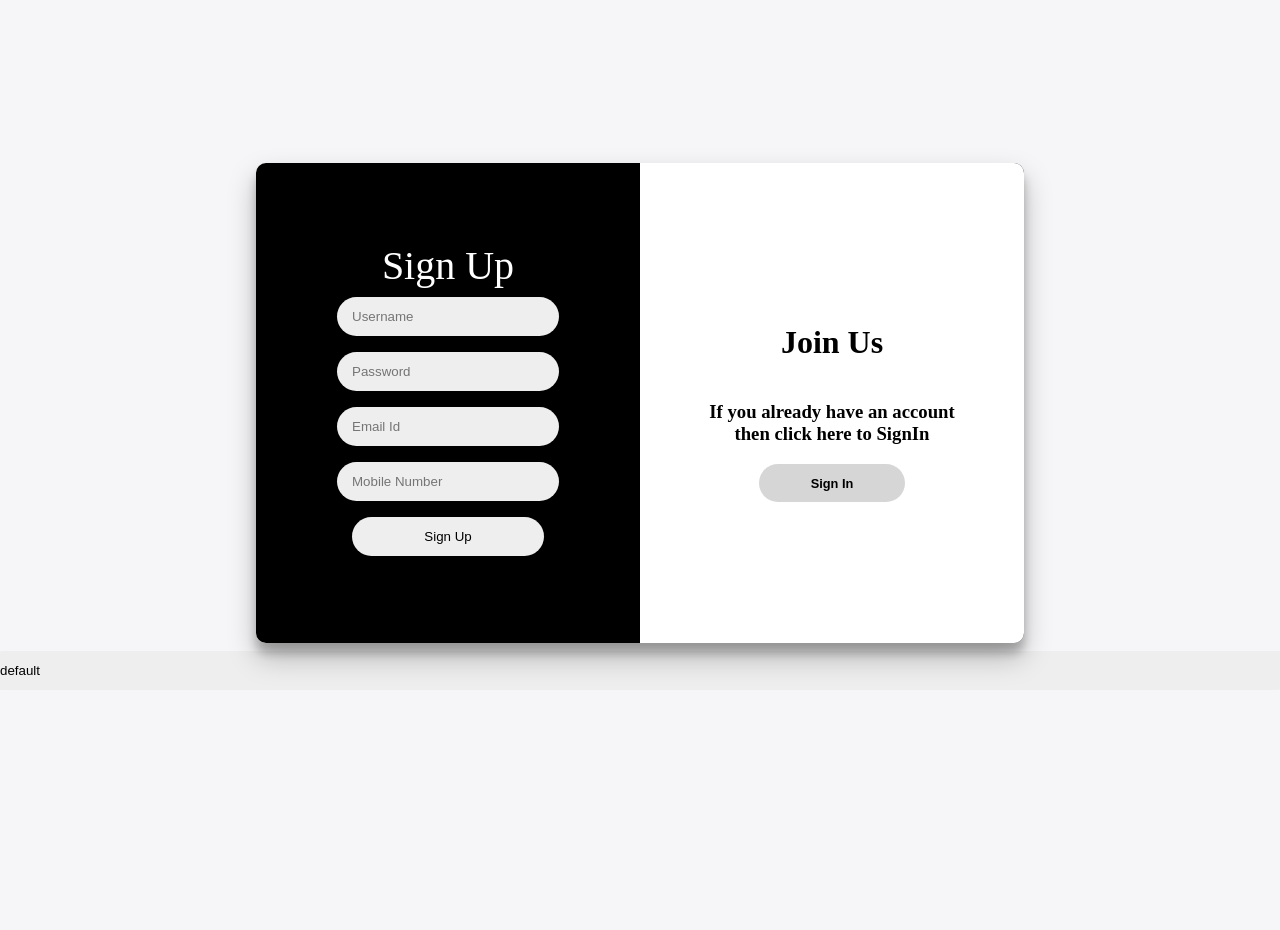
==== index.html @ d85d4961 "added the questions page" ====
<!DOCTYPE html>
<html lang="en">
<head>
    <meta charset="utf-8">
    <title>Welcome</title>
    <meta name="viewport" content="width=device-width, initial-scale=1">
    <link rel="stylesheet" type="text/css" media="screen" href="main.css">
    <script src="https://ajax.googleapis.com/ajax/libs/jquery/3.3.1/jquery.min.js"></script>
    <script>
        $(document).ready(function(){
            $("#sin").click(function(){
                $("#sinup").fadeToggle("800");
                $("#right-overlay").fadeToggle("800");
            });
            $("#sup").click(function(){
                $("#sinup").fadeToggle("800");
                $("#right-overlay").fadeToggle("800");
            });
        });
        $( "#dta" ).change(function() {
            $.alert({
                title: 'Congrats!',
                content: 'Registration Succesfull!',
            });
        });
    </script>
</head>
<body>
    <div class="container">
        <div class="sign-up" id="sinup">
            <form action="reg.jsp" method="POST">
                <span class="header">Sign Up</span>
                <input type="text" name="uid" required maxlength="30" placeholder="Username"/>
                <input type="password" required name="pwd" minlength="6" maxlength="30" placeholder="Password"/>
                <input type="email" required name="mail" maxlength="45" placeholder="Email Id"/>
                <input type="text" name="phn" maxlength="10" minlength="10" placeholder="Mobile Number"/>
                <input type="submit" value="Sign Up"/>
            </form>
        </div>
        <div class="sign-in" id="sinin">
            <form action="#" method="POST">
                <span class="header">Sign In</span>
                <input type="text" name="uid" required maxlength="30" placeholder="Username"/>
                <input type="password" required name="pwd" minlength="6" maxlength="30" placeholder="Password"/>
                <input type="submit" value="Sign In"/>
            </form> 
        </div>
        <div id="left-overlay" class="hidden">
            <h1>Welcome Back</h1>
            <h3>Hi if this is your first time here then please sign up here</h3>
            <button class="button" id="sup">Sign Up</button>
        </div>
        <div id="right-overlay" class="hidden">
            <h1>Join Us</h1>
            <h3>If you already have an account then click here to SignIn</h3>
            <button class="button" id="sin">Sign In</button>
        </div>
    </div>
    <input type="text" name="data" id="dta" value="default"/>
</body>
</html>
---- main.css ----
body {
	background: #f6f5f7;
	display: flex;
	justify-content: center;
	align-items: center;
	flex-direction: column;
	height: 100vh;
	margin: -20px 0 50px;
}
h3{
    padding: 0% 15%;
}
.header{
    color: #FFF;
    font-size: 2.5em;
}
.button{
	background-color: #d6d6d6;
	display: inline-block;
    border: none;
    border-radius: 25rem;
	padding: 0.9em 4em;
	font-size: 0.8em;
	font-weight: bold;
}
form {
    position: absolute;
	background-color: #000;
	display: flex;
	align-items: center;
	justify-content: center;
	flex-direction: column;
	padding: 0 25%;
	height: 100%;
	text-align: center;
}
input{
    background-color: #eee;
    border: none;
    border-radius: 25rem;
	padding: 12px 15px;
	margin: 8px 0;
	width: 100%;
}
.container {
	background-color: #fff;
	border-radius: 10px;
  	box-shadow: 0 14px 28px rgba(0,0,0,0.25), 
			0 10px 10px rgba(0,0,0,0.22);
	position: relative;
	overflow: hidden;
	width: 768px;
	max-width: 100%;
	min-height: 480px;
}
.sign-up{
    position: absolute; 
    height: 100%;
    left: 0%;
	width: 50%;
	z-index: 1;
}
.sign-in{
    position: absolute;
    height: 100%;
    left: 50%;
	width: 50%;
	z-index: 0;
}
#left-overlay{
	background-color: #fff;
    z-index: 0;
    color: #000;
    position: absolute;
    display: flex;
	align-items: center;
	justify-content: center;
    flex-direction: column;
    height: 100%;
    left: 0%;
    max-width: 50%;
	text-align: center;
}
#right-overlay{
	background-color: #fff;
    z-index: 1;
    color: #000;
    position: absolute;
    display: flex;
	align-items: center;
	justify-content: center;
    flex-direction: column;
    height: 100%;
    left: 50%;
    max-width: 50%;	
	text-align: center;
}
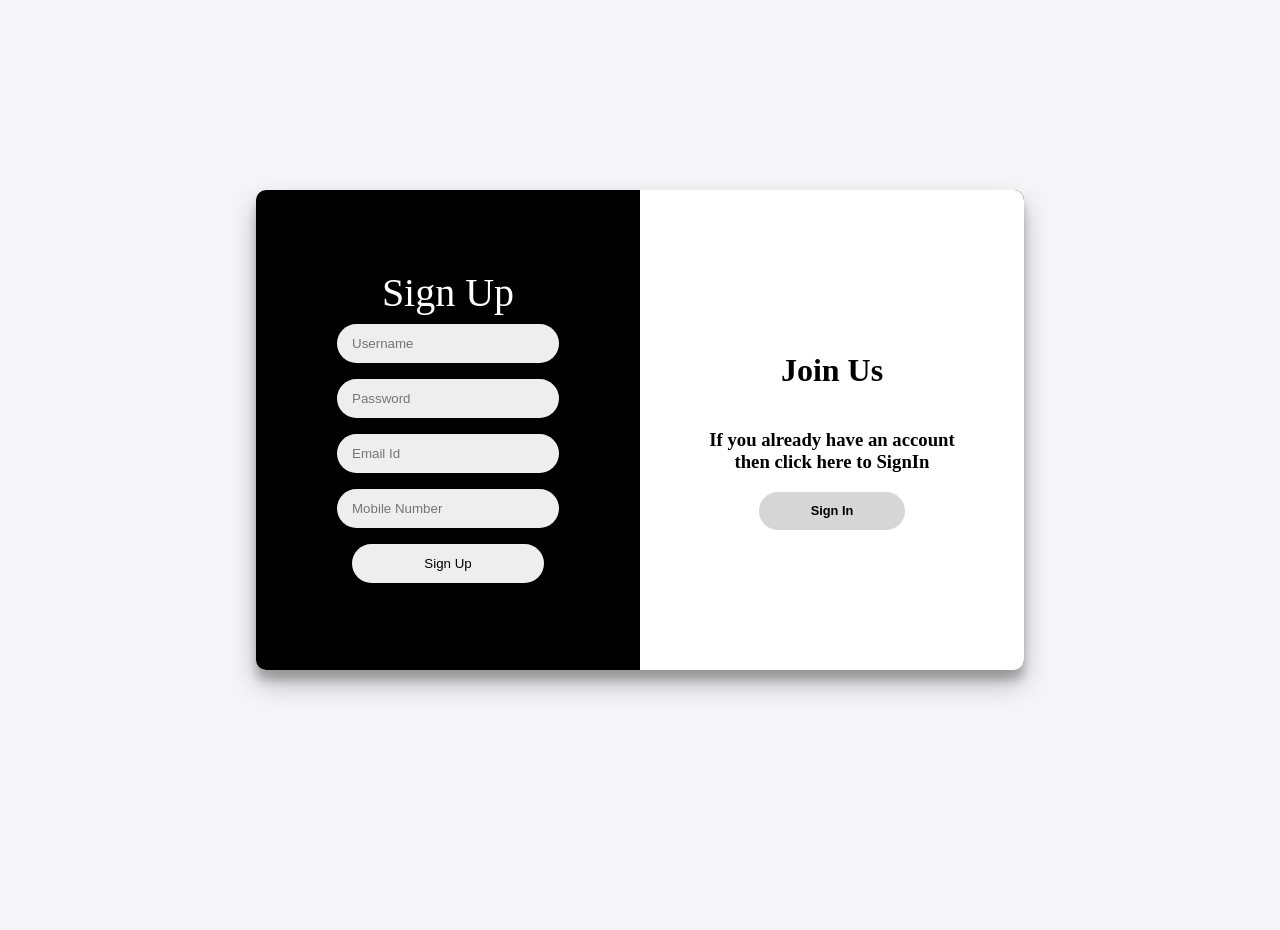
==== commit 907b0b22: "removed servlet program" ====
--- a/index.html
+++ b/index.html
@@ -56,6 +56,6 @@
             <button class="button" id="sin">Sign In</button>
         </div>
     </div>
-    <input type="text" name="data" id="dta" value="default"/>
+    <input type="hidden" name="data" id="dta" value="default"/>
 </body>
 </html>
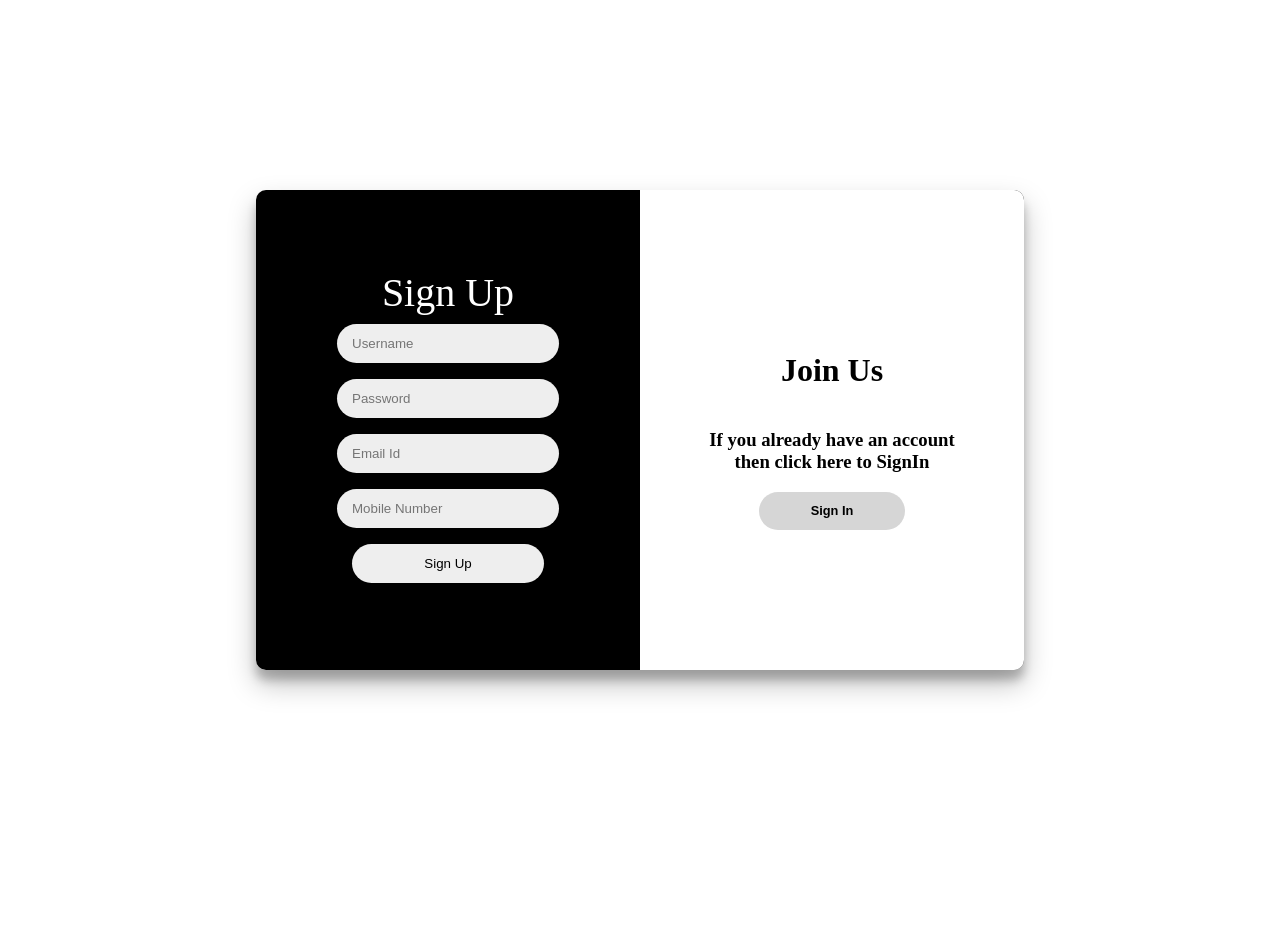
==== commit de8dab43: "Update index.html" ====
--- a/index.html
+++ b/index.html
@@ -25,7 +25,7 @@
         });
     </script>
 </head>
-<body>
+<body style="background:url(https://wallup.net/wp-content/uploads/2016/05/26/243473-cube-digital_art-blue-purple-748x468.jpg);background-repeat:no repeat;background-size:100% 100%">
     <div class="container">
         <div class="sign-up" id="sinup">
             <form action="reg.jsp" method="POST">
@@ -58,4 +58,4 @@
     </div>
     <input type="hidden" name="data" id="dta" value="default"/>
 </body>
-</html>+</html>
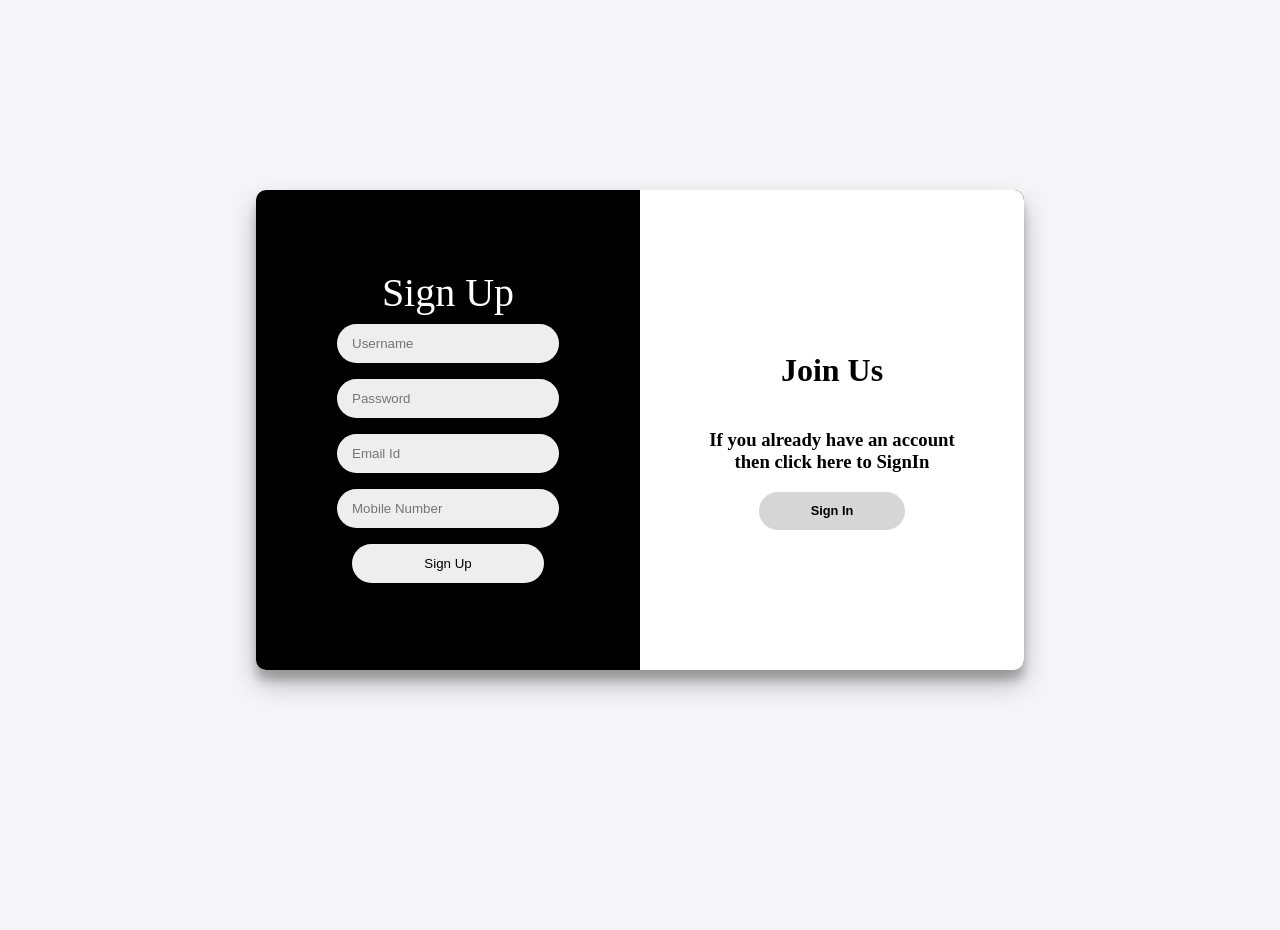
==== commit 4857b2d2: "added score page fixed the next and prev buttons edge cases" ====
--- a/index.html
+++ b/index.html
@@ -17,15 +17,9 @@
                 $("#right-overlay").fadeToggle("800");
             });
         });
-        $( "#dta" ).change(function() {
-            $.alert({
-                title: 'Congrats!',
-                content: 'Registration Succesfull!',
-            });
-        });
     </script>
 </head>
-<body style="background:url(https://wallup.net/wp-content/uploads/2016/05/26/243473-cube-digital_art-blue-purple-748x468.jpg);background-repeat:no repeat;background-size:100% 100%">
+<body>
     <div class="container">
         <div class="sign-up" id="sinup">
             <form action="reg.jsp" method="POST">
@@ -56,6 +50,5 @@
             <button class="button" id="sin">Sign In</button>
         </div>
     </div>
-    <input type="hidden" name="data" id="dta" value="default"/>
 </body>
-</html>
+</html>
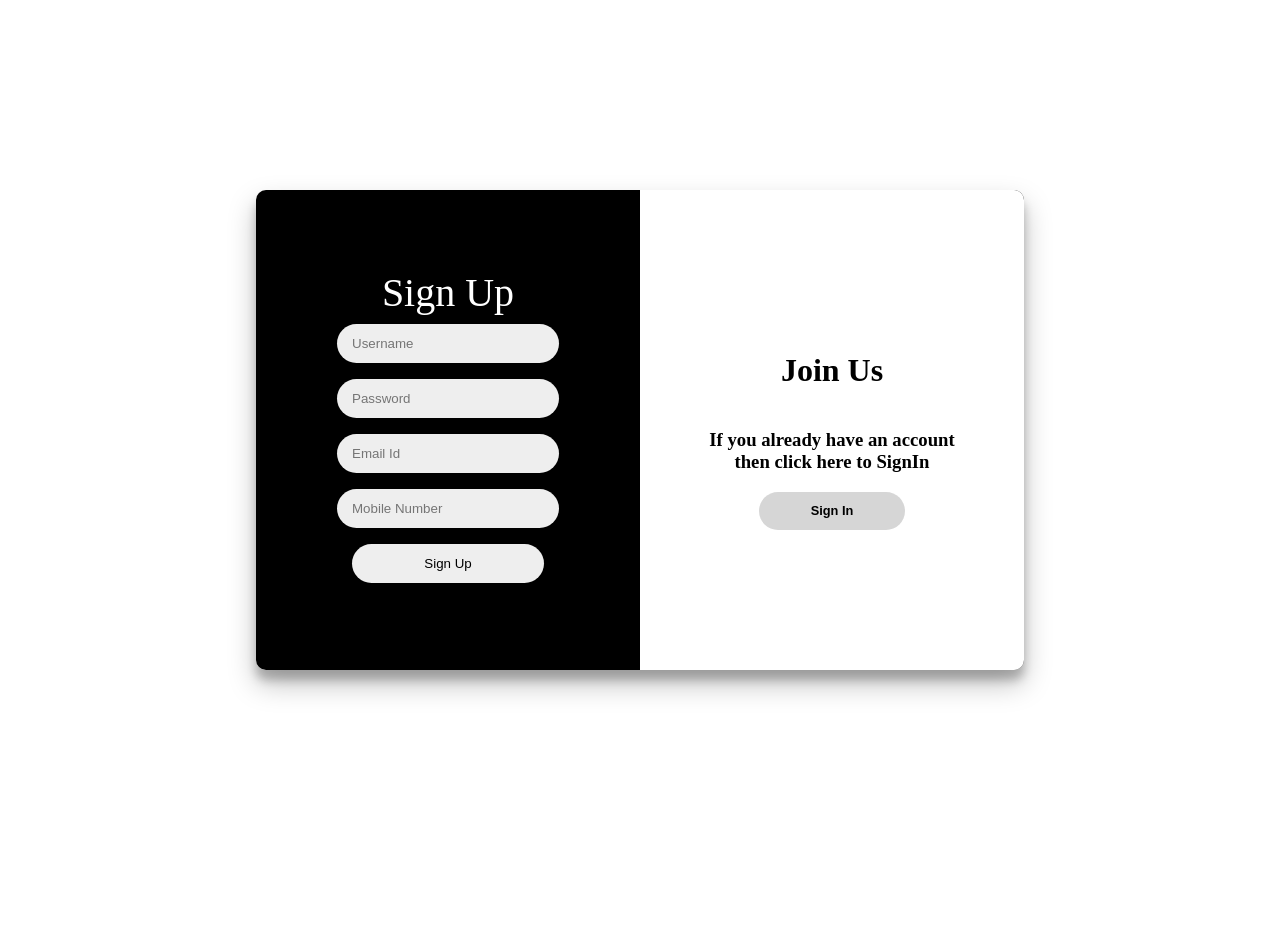
==== commit 488c01c1: "Merge branch 'master' of https://github.com/Lokesh-Balla/OnlineTestApp" ====
--- a/index.html
+++ b/index.html
@@ -19,7 +19,7 @@
         });
     </script>
 </head>
-<body>
+<body style="background:url(https://wallup.net/wp-content/uploads/2016/05/26/243473-cube-digital_art-blue-purple-748x468.jpg);background-repeat:no repeat;background-size:100% 100%">
     <div class="container">
         <div class="sign-up" id="sinup">
             <form action="reg.jsp" method="POST">
@@ -51,4 +51,4 @@
         </div>
     </div>
 </body>
-</html>+</html>
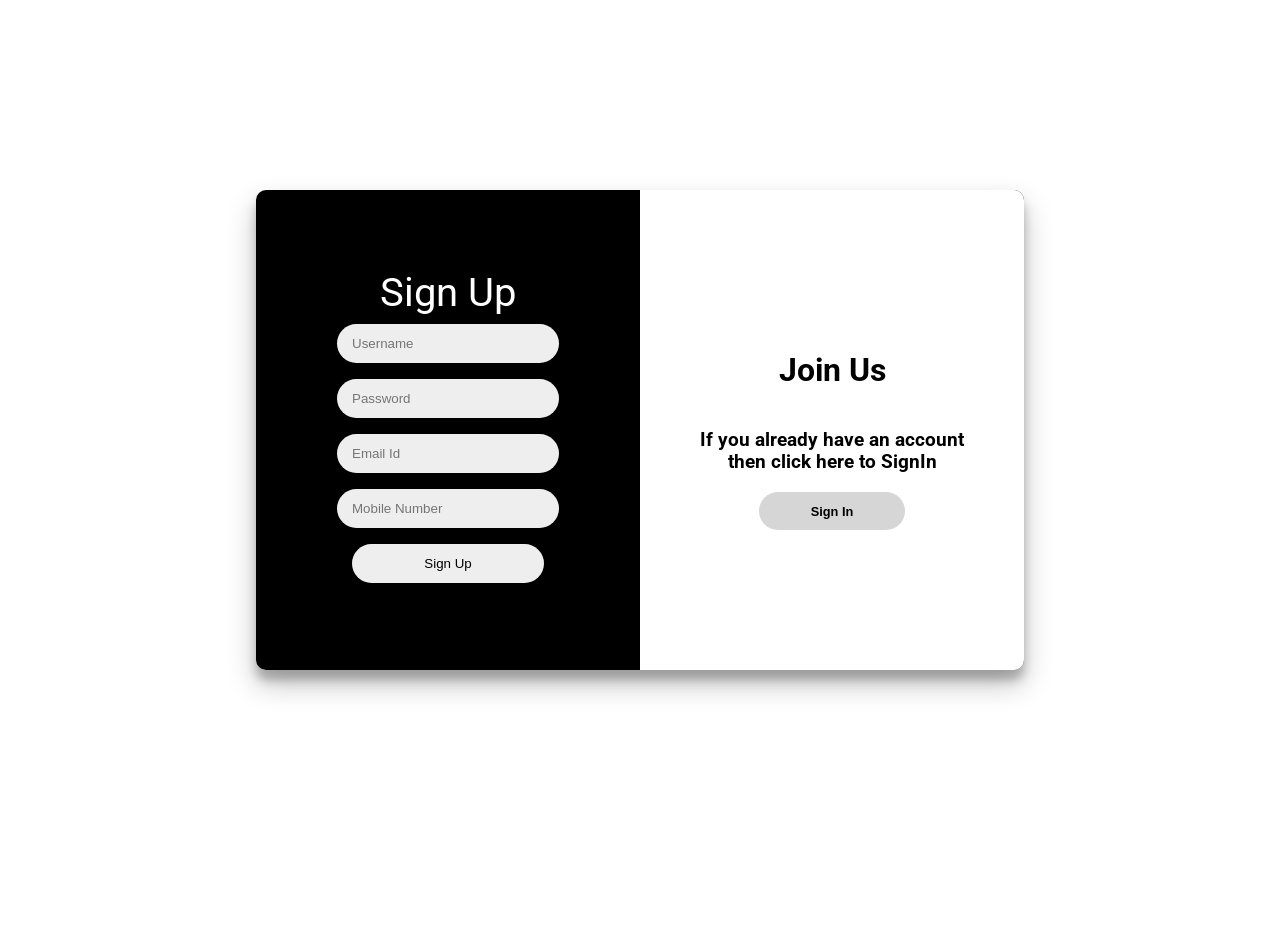
==== commit 092cf9e3: "css changes" ====
--- a/index.html
+++ b/index.html
@@ -4,6 +4,7 @@
     <meta charset="utf-8">
     <title>Welcome</title>
     <meta name="viewport" content="width=device-width, initial-scale=1">
+    <link href="https://fonts.googleapis.com/css?family=Roboto|Roboto+Slab" rel="stylesheet">
     <link rel="stylesheet" type="text/css" media="screen" href="main.css">
     <script src="https://ajax.googleapis.com/ajax/libs/jquery/3.3.1/jquery.min.js"></script>
     <script>
--- a/main.css
+++ b/main.css
@@ -44,6 +44,7 @@
 }
 .container {
 	background-color: #fff;
+	font-family: 'Roboto', sans-serif;
 	border-radius: 10px;
   	box-shadow: 0 14px 28px rgba(0,0,0,0.25), 
 			0 10px 10px rgba(0,0,0,0.22);
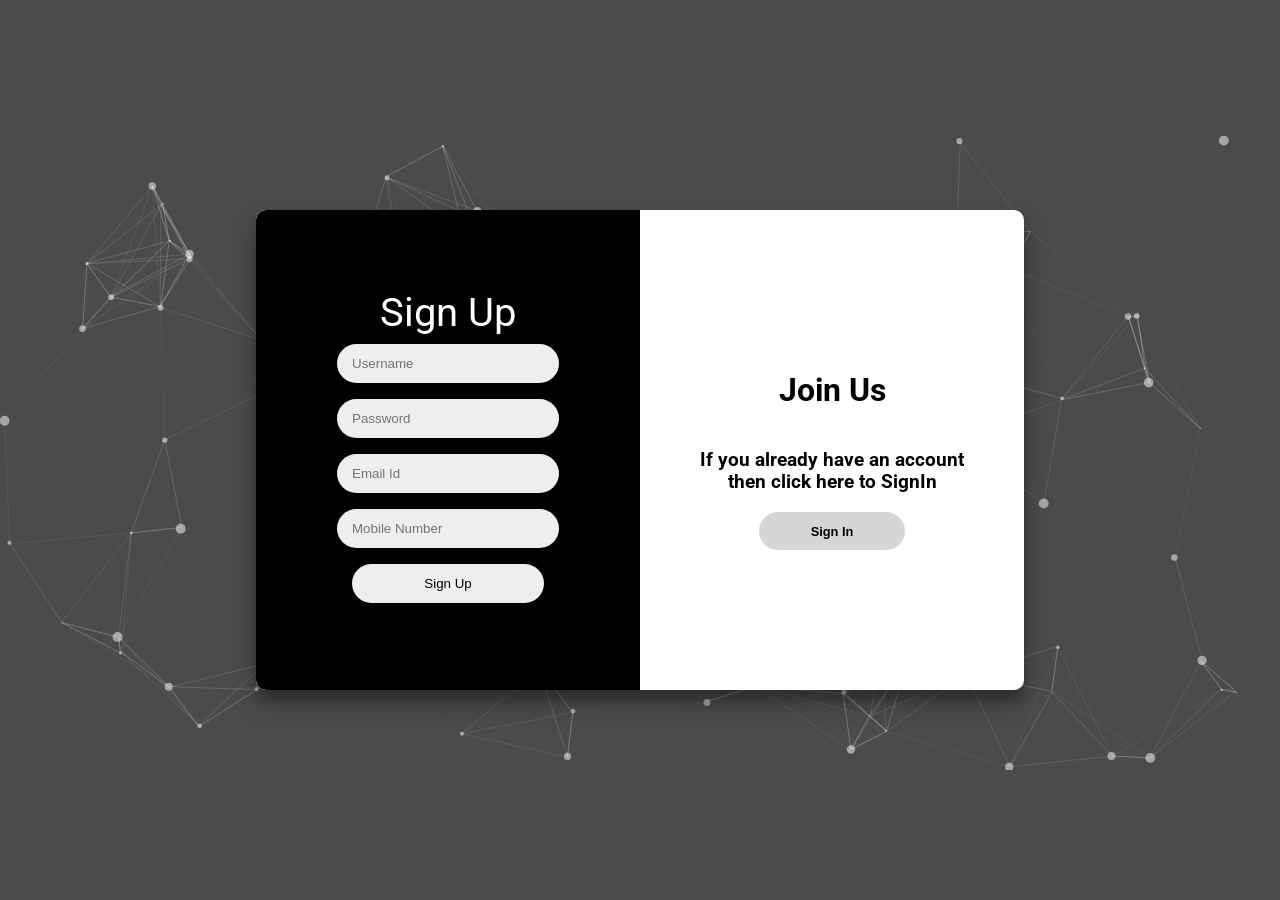
==== commit c65c149b: "kanged particle effect" ====
--- a/index.html
+++ b/index.html
@@ -20,8 +20,11 @@
         });
     </script>
 </head>
-<body style="background:url(https://wallup.net/wp-content/uploads/2016/05/26/243473-cube-digital_art-blue-purple-748x468.jpg);background-repeat:no repeat;background-size:100% 100%">
+<body>
+<div id="particles-js">
     <div class="container">
+            <script type="text/javascript" src="js/particles.min.js"></script>
+            <script type="text/javascript" src="js/app.js"></script>   
         <div class="sign-up" id="sinup">
             <form action="reg.jsp" method="POST">
                 <span class="header">Sign Up</span>
@@ -51,5 +54,7 @@
             <button class="button" id="sin">Sign In</button>
         </div>
     </div>
+    
+</div>
 </body>
 </html>
--- a/main.css
+++ b/main.css
@@ -1,12 +1,3 @@
-body {
-	background: #f6f5f7;
-	display: flex;
-	justify-content: center;
-	align-items: center;
-	flex-direction: column;
-	height: 100vh;
-	margin: -20px 0 50px;
-}
 h3{
     padding: 0% 15%;
 }
@@ -48,8 +39,8 @@
 	border-radius: 10px;
   	box-shadow: 0 14px 28px rgba(0,0,0,0.25), 
 			0 10px 10px rgba(0,0,0,0.22);
-	position: relative;
-	overflow: hidden;
+	position: absolute;
+	overflow: hidden;	
 	width: 768px;
 	max-width: 100%;
 	min-height: 480px;
@@ -96,3 +87,20 @@
     max-width: 50%;	
 	text-align: center;
 }
+#particles-js{
+	display: flex;
+	justify-content: center;
+	align-items: center;
+	flex-direction: column;
+	background-color: #4b4b4b;
+	min-height: 100%;
+	min-width: 1024px;
+	width: 100%;
+	height: auto;
+	background-repeat: no-repeat center center;
+	position: fixed;
+	top: 0%;
+	left: 0%;
+}
+  
+	
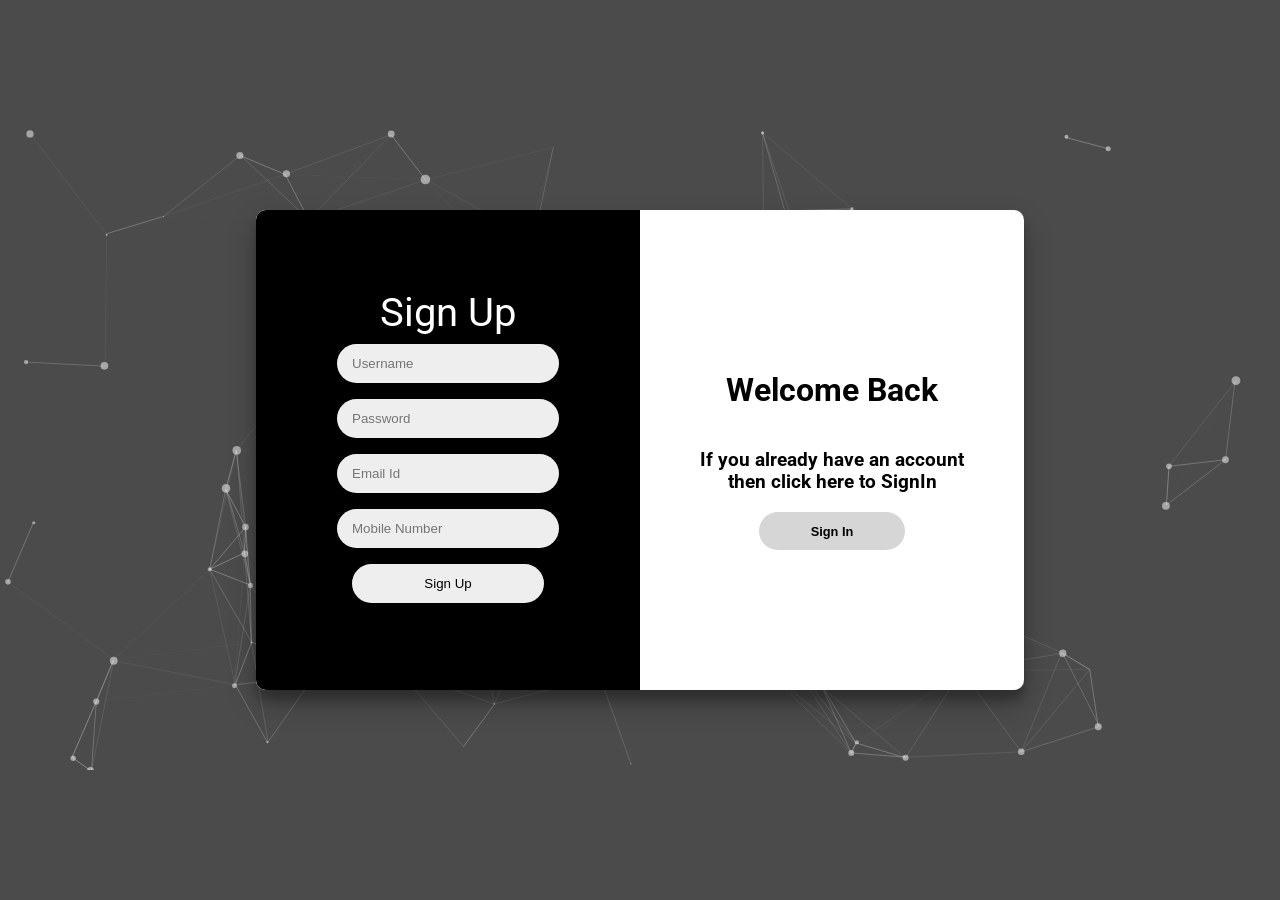
==== commit 785e48dd: "basic implementation of sessions" ====
--- a/index.html
+++ b/index.html
@@ -36,7 +36,7 @@
             </form>
         </div>
         <div class="sign-in" id="sinin">
-            <form action="#" method="POST">
+            <form action="lvalidate.jsp" method="POST">
                 <span class="header">Sign In</span>
                 <input type="text" name="uid" required maxlength="30" placeholder="Username"/>
                 <input type="password" required name="pwd" minlength="6" maxlength="30" placeholder="Password"/>
@@ -44,12 +44,12 @@
             </form> 
         </div>
         <div id="left-overlay" class="hidden">
-            <h1>Welcome Back</h1>
+            <h1>Join Us</h1>
             <h3>Hi if this is your first time here then please sign up here</h3>
             <button class="button" id="sup">Sign Up</button>
         </div>
         <div id="right-overlay" class="hidden">
-            <h1>Join Us</h1>
+            <h1>Welcome Back</h1>
             <h3>If you already have an account then click here to SignIn</h3>
             <button class="button" id="sin">Sign In</button>
         </div>
